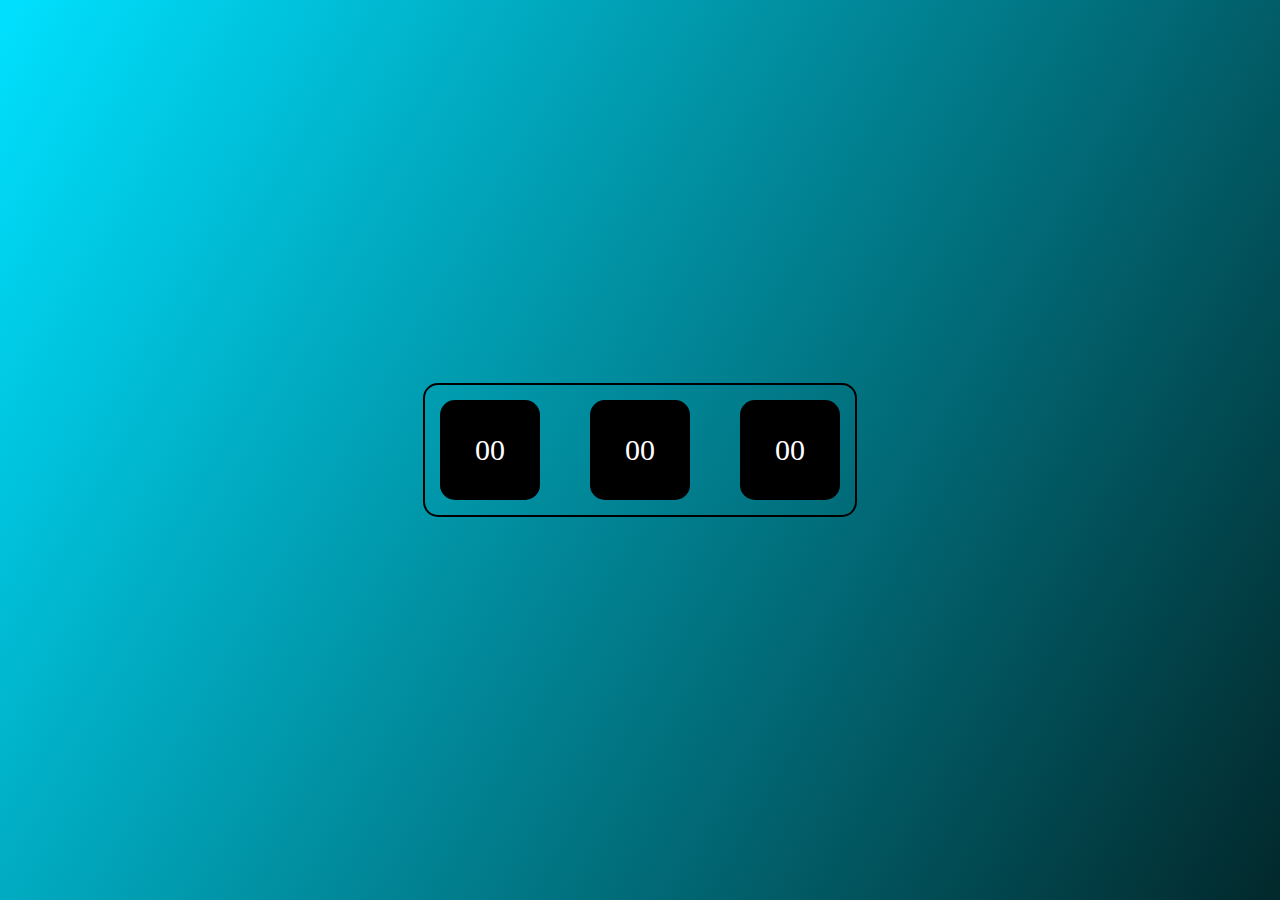
==== index.html @ 818c8943 "implementado o css" ====
<!DOCTYPE html>
<html lang="en">
<head>
    <meta charset="UTF-8">
    <meta http-equiv="X-UA-Compatible" content="IE=edge">
    <meta name="viewport" content="width=device-width, initial-scale=1.0">
    <link rel="stylesheet" href="style/style.css">
    <title>relogio</title>
</head>
<body>
    <div class="container">

        <div class="relogio">

            <div id="horas">00 </div>
            <div id="minutos">00</div>
            <div id="segundos">00</div>

        </div>

    </div>
</body>
</html>
---- style/style.css ----
*{

    margin:0 ;
    padding: 0;
    font-family: 'Times New Roman', Times, serif;
}

.container {

    background-image: linear-gradient(120deg,rgb(0, 225, 255),  rgb(2, 40, 43));
    height: 100vh;
    display: flex;
    justify-content: center;
    align-items: center;
    
}
.relogio{

    display: flex;
    width: 400px;
    height: 100px;
    justify-content: space-between;
    align-items: center;
    border: 2px solid black;
    border-radius: 15px;
    padding: 15px;
    background-color: transparent;

}

.relogio div{

    background-color: black;
    color: white;
    width: 100px;
    height: 100px;
    display: flex;
    justify-content: center;
    align-items: center;
    font-size:30px ;
    border-radius: 15px;
}
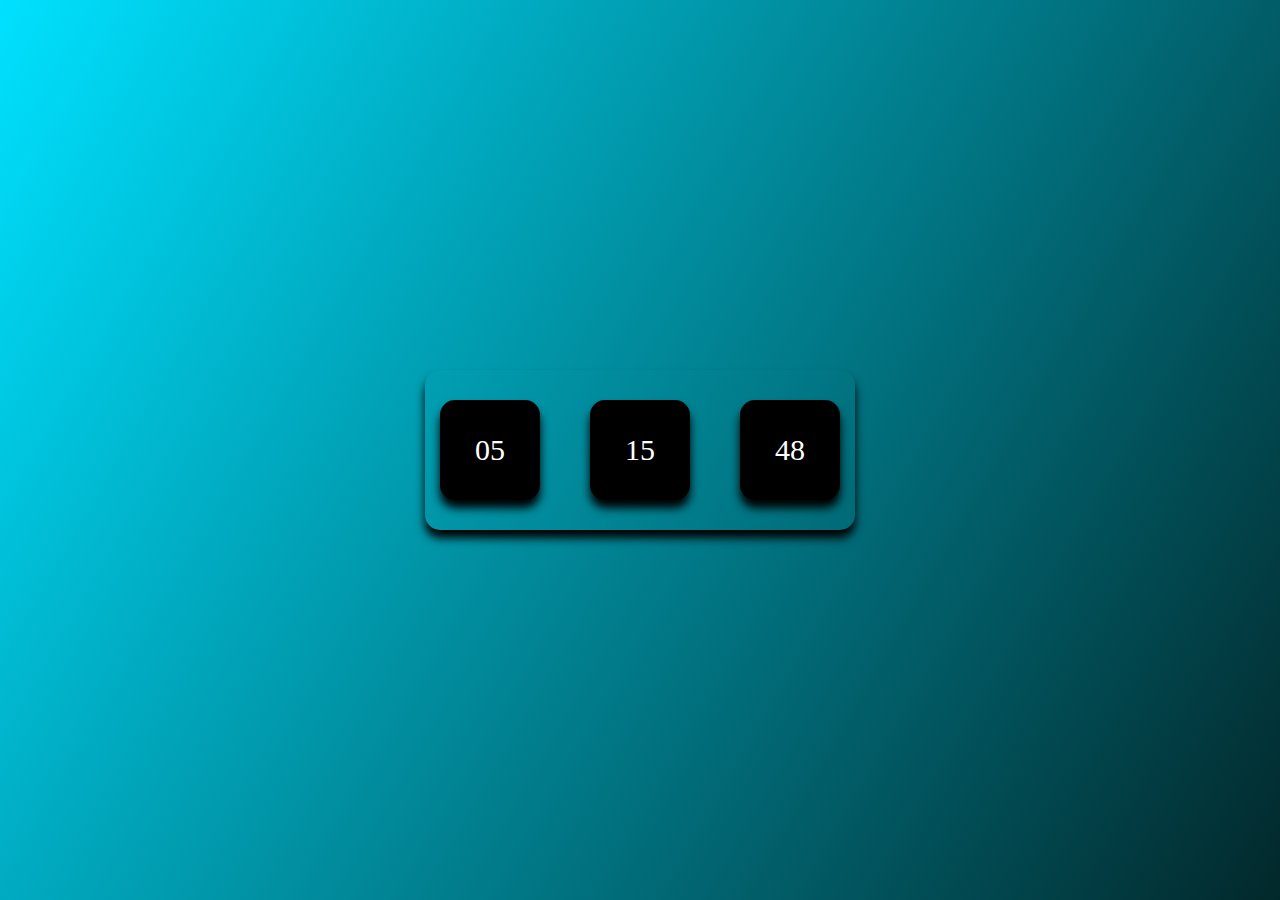
==== commit c3e4f44a: "implementado o js" ====
--- a/index.html
+++ b/index.html
@@ -19,5 +19,6 @@
         </div>
 
     </div>
+    <script src="js/index.js"></script>
 </body>
 </html>--- a/style/style.css
+++ b/style/style.css
@@ -18,13 +18,14 @@
 
     display: flex;
     width: 400px;
-    height: 100px;
+    height: 130px;
     justify-content: space-between;
     align-items: center;
-    border: 2px solid black;
+    
     border-radius: 15px;
     padding: 15px;
     background-color: transparent;
+    box-shadow: 0px 8px 10px black;
 
 }
 
@@ -39,4 +40,5 @@
     align-items: center;
     font-size:30px ;
     border-radius: 15px;
+    box-shadow: 0px 8px 10px black;
 }